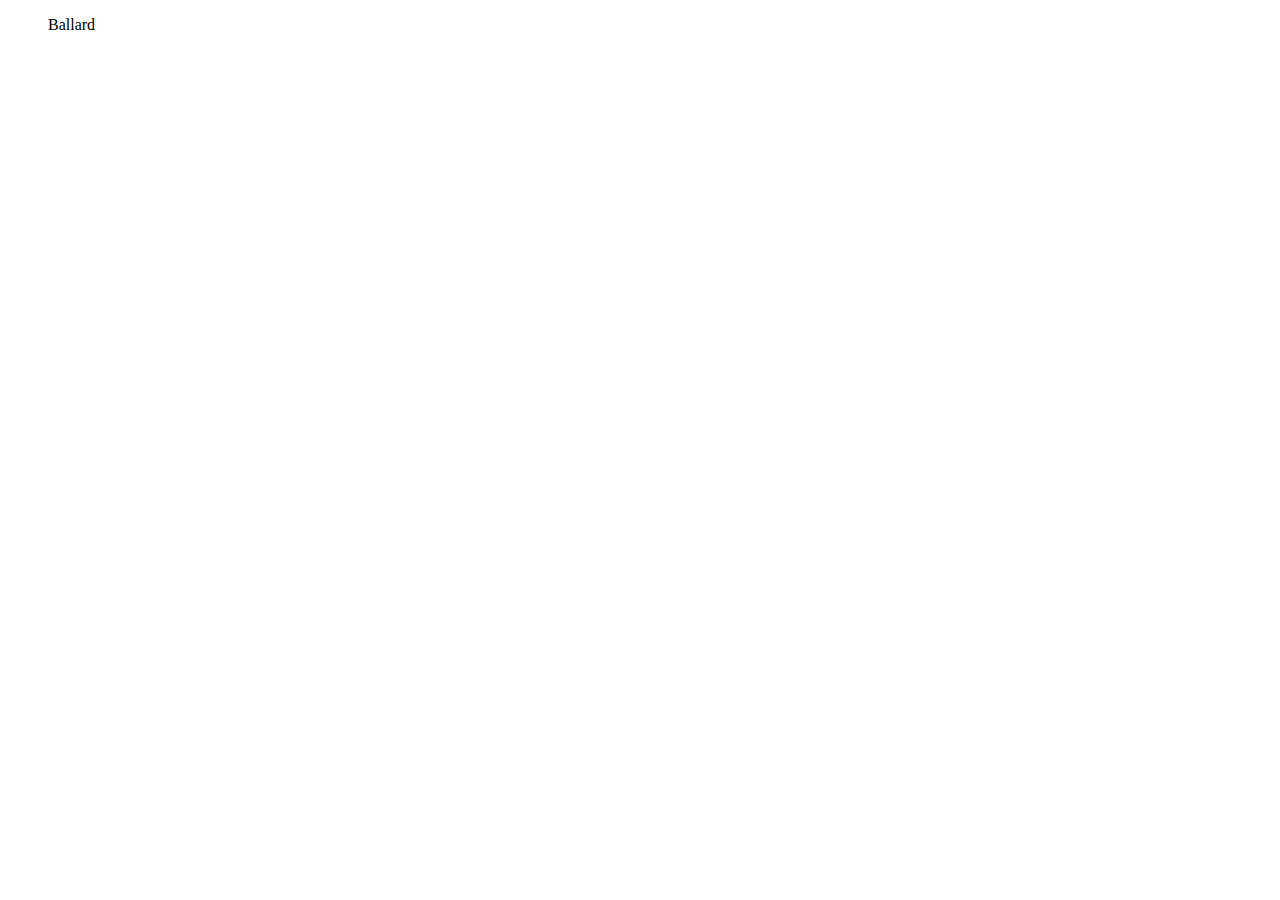
==== index.html @ 27f16ccc "started work in index.html and app.js. Created random functions for data" ====
<!DOCTYPE html>
<html>
  <head>
    <meta charset="utf-8">
    <title>Pizza Odyssey</title>
  </head>
  <body>
    <ul id="ballard">
      <p>Ballard</p>
    </ul>
    <script src = "app.js"></script>
  </body>
</html>
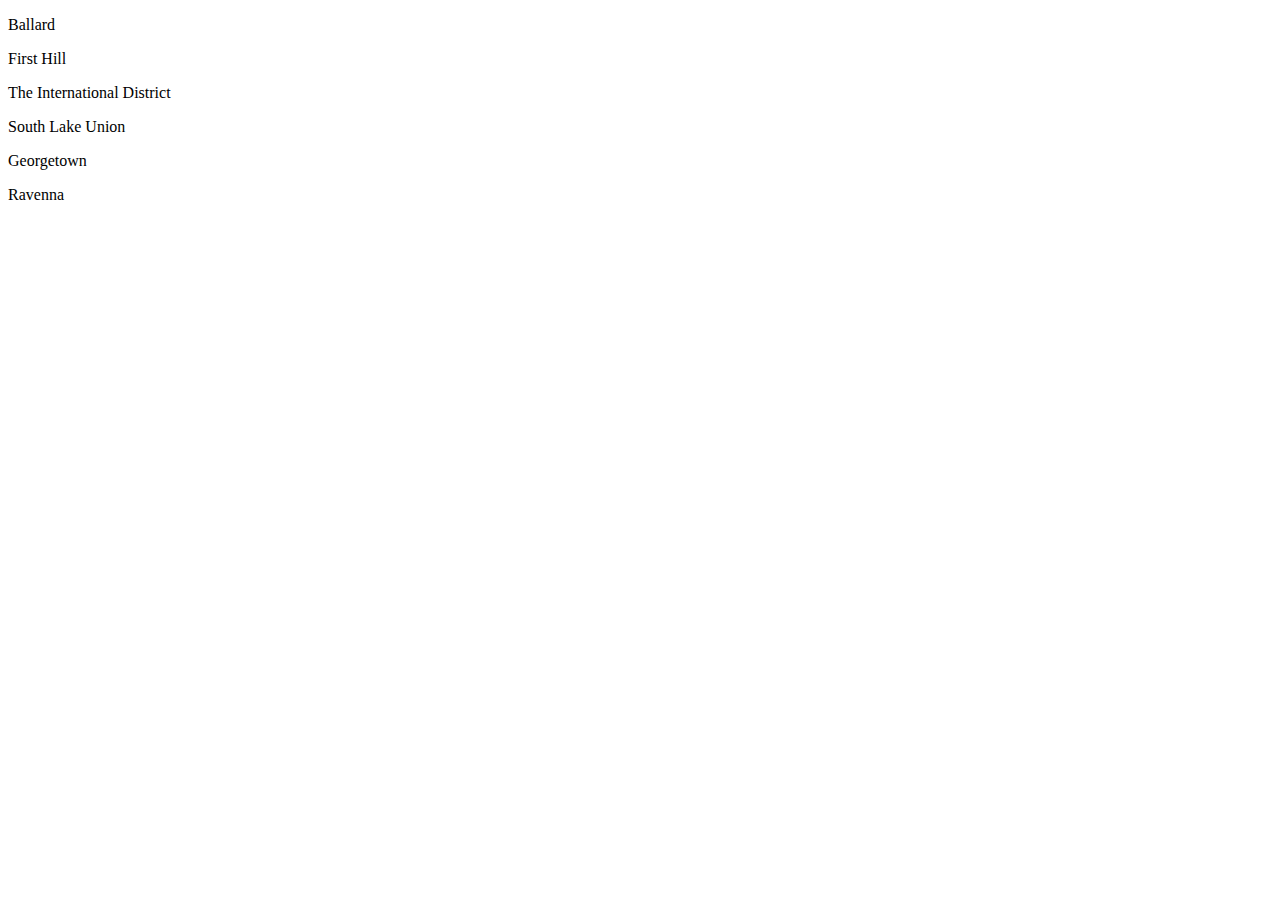
==== commit 94ae9c1d: "modified list in app.js" ====
--- a/index.html
+++ b/index.html
@@ -5,9 +5,18 @@
     <title>Pizza Odyssey</title>
   </head>
   <body>
-    <ul id="ballard">
-      <p>Ballard</p>
-    </ul>
+    <p>Ballard</p>
+    <ul id="ballard"></ul>
+     <p>First Hill</p>
+     <ul id="fistHill"></ul>
+     <p>The International District</p>
+     <ul id="internDist"></ul>
+     <p>South Lake Union</p>
+     <ul id="sLU"></ul>
+     <p>Georgetown</p>
+     <ul id="georgetown"></ul>
+     <p>Ravenna</p>
+     <ul id="ravenna"></ul>
     <script src = "app.js"></script>
   </body>
 </html>
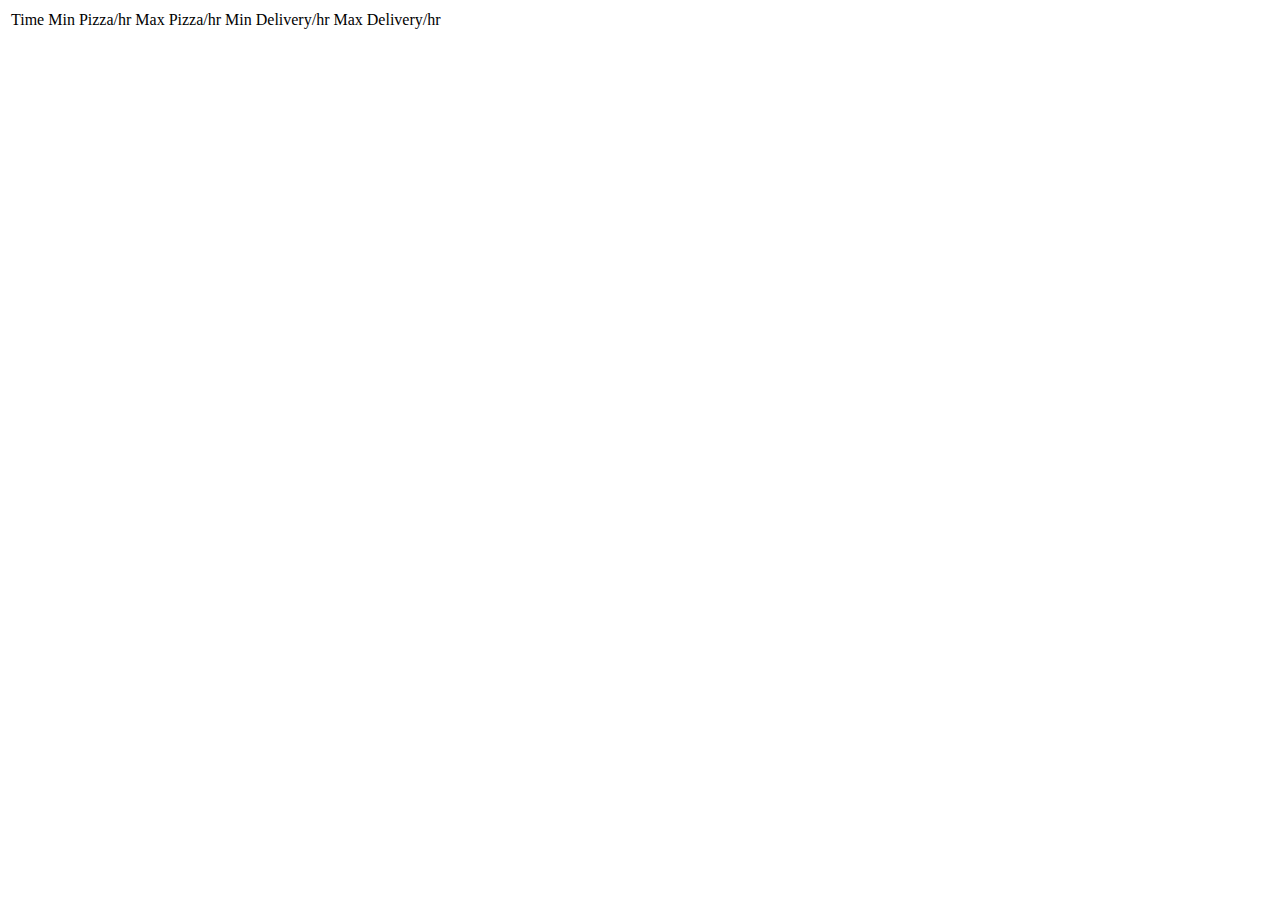
==== commit ed34eee9: "reworking broken code to fit assignement" ====
--- a/index.html
+++ b/index.html
@@ -3,20 +3,10 @@
   <head>
     <meta charset="utf-8">
     <title>Pizza Odyssey</title>
+    <link href="style.css" rel="stylesheet" type="css/text">
   </head>
   <body>
-    <p>Ballard</p>
-    <ul id="ballard"></ul>
-     <p>First Hill</p>
-     <ul id="fistHill"></ul>
-     <p>The International District</p>
-     <ul id="internDist"></ul>
-     <p>South Lake Union</p>
-     <ul id="sLU"></ul>
-     <p>Georgetown</p>
-     <ul id="georgetown"></ul>
-     <p>Ravenna</p>
-     <ul id="ravenna"></ul>
+
     <script src = "app.js"></script>
   </body>
 </html>
--- a/style.css
+++ b/style.css
@@ -0,0 +1,3 @@
+table, th, td {
+   border: 1px solid black;
+}
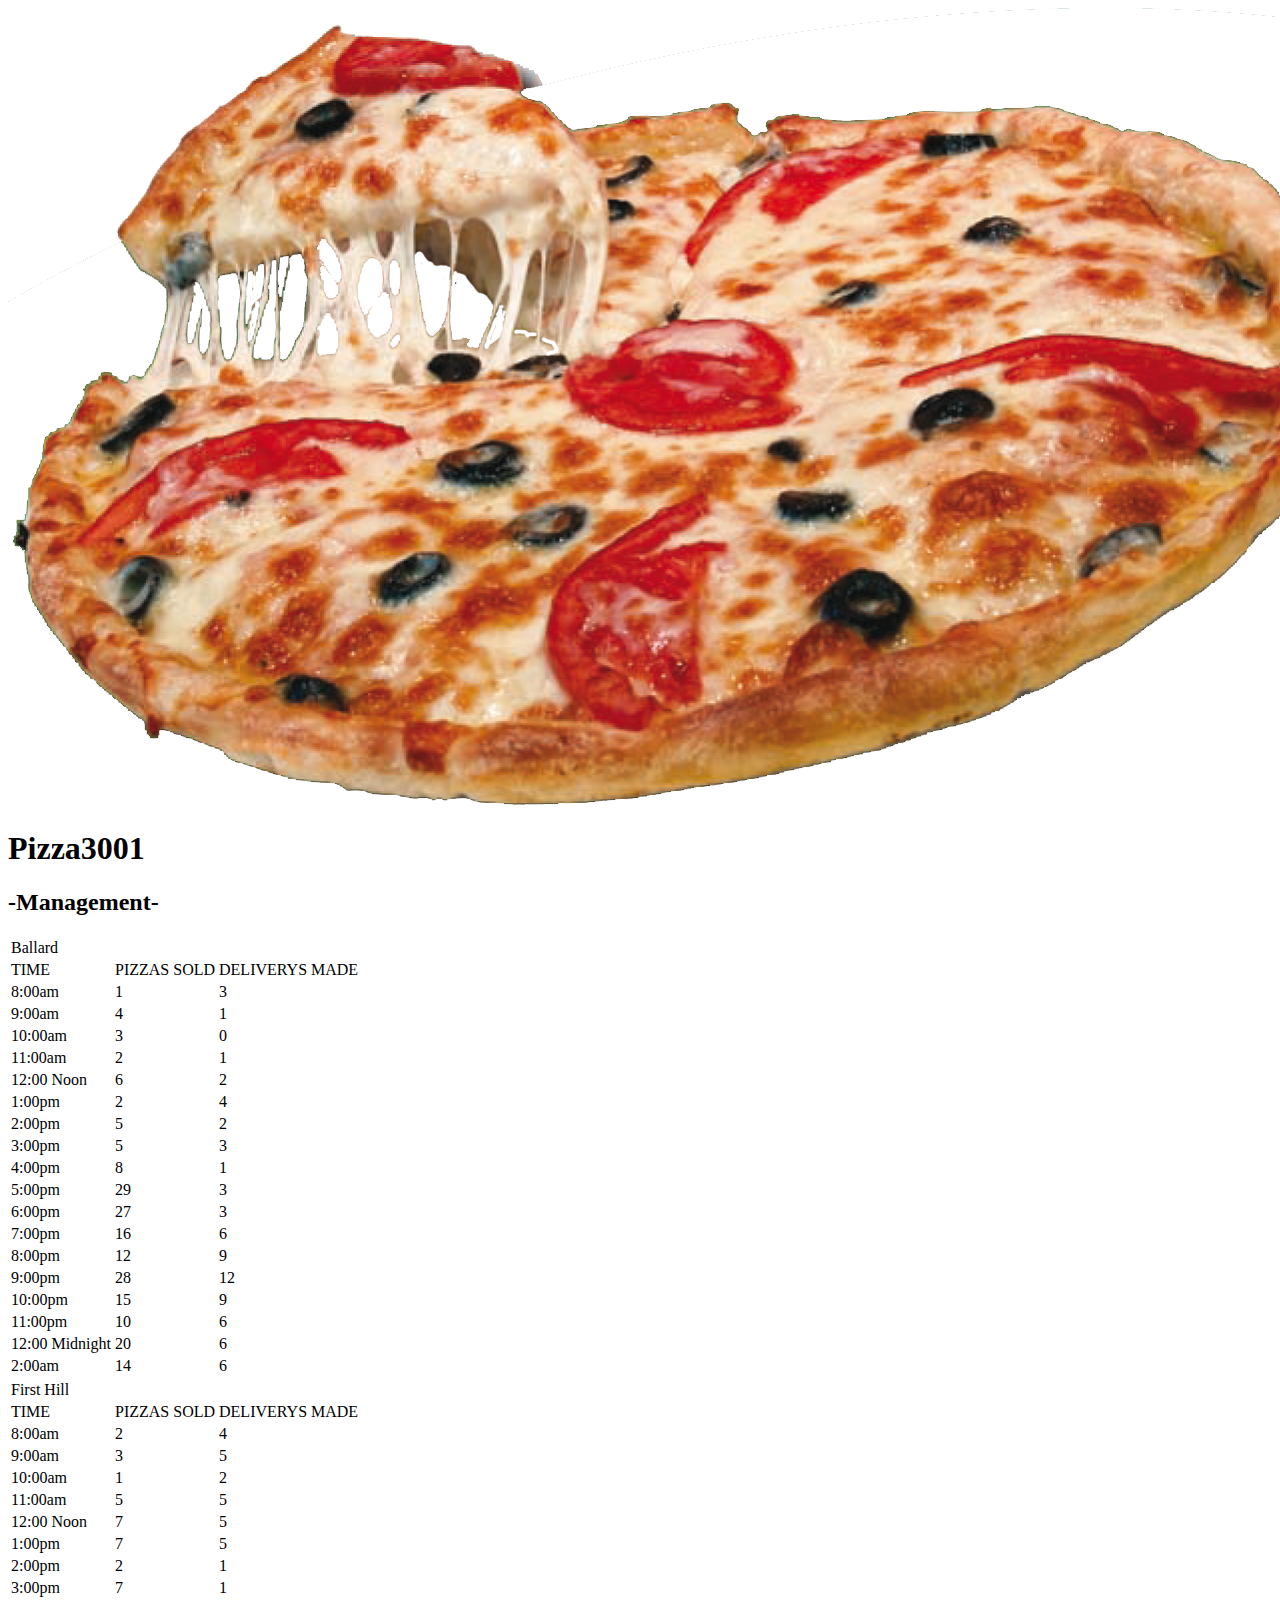
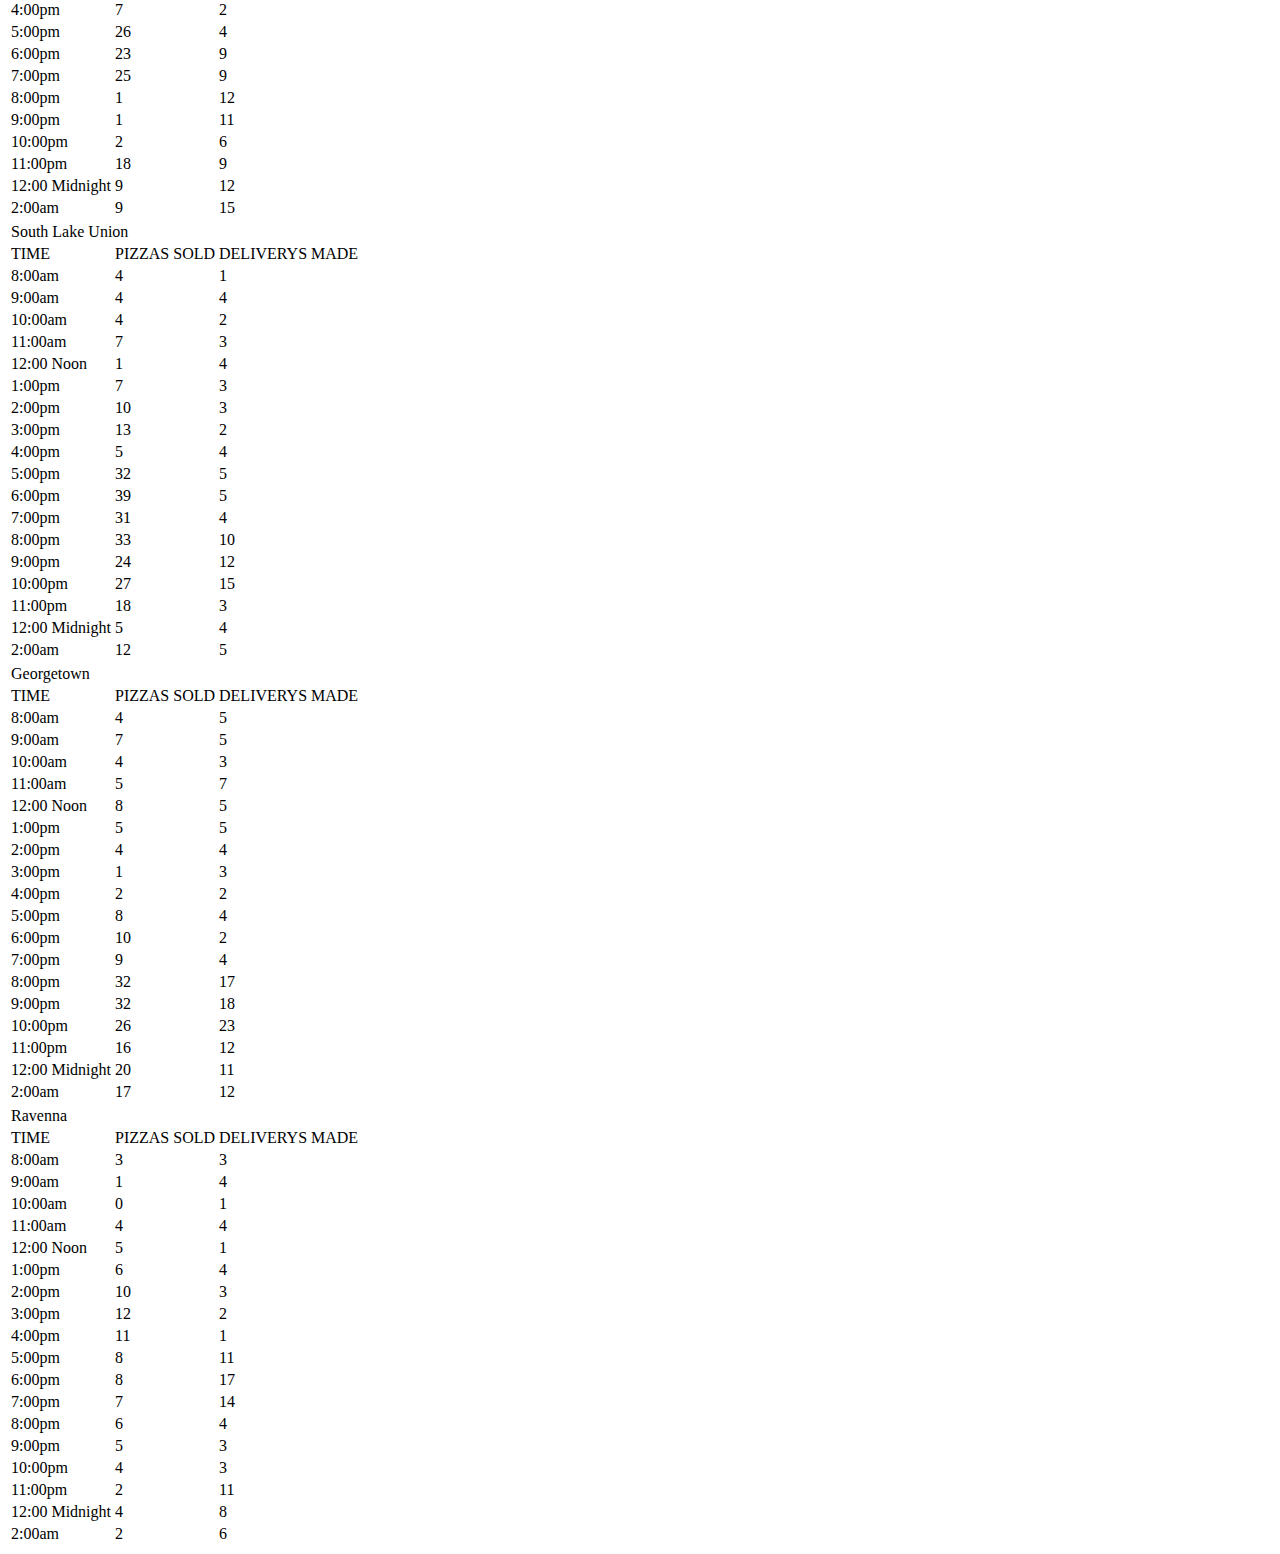
==== commit f2781182: "added additonal files" ====
--- a/index.html
+++ b/index.html
@@ -6,7 +6,11 @@
     <link href="style.css" rel="stylesheet" type="css/text">
   </head>
   <body>
+    <img src="img/pizza.png"  alt="pizza image">
+    <h1>Pizza3001</h1>
+    <h2>&#45;Management&#45;</h2>
 
+    <script src="pizza-data.js"></script>
     <script src = "app.js"></script>
   </body>
 </html>
--- a/style.css
+++ b/style.css
@@ -1,3 +1,34 @@
+body{
+  text-align: center;
+  margin: auto;
+  background: #161a40;
+}
+
+img{
+  width: 113px;
+  height: 67px;
+}
+
+h1{
+  font-size: 64px;
+}
+
+h2{
+  font-family: arial, serif;
+}
+
 table, th, td {
    border: 1px solid black;
 }
+
+td {
+  text-align: center;
+}
+table{
+  background: #ffffff;
+  position: relative;
+  top: 50%;
+  left: 40%;
+  padding: 5px;
+  margin: 10px;
+}
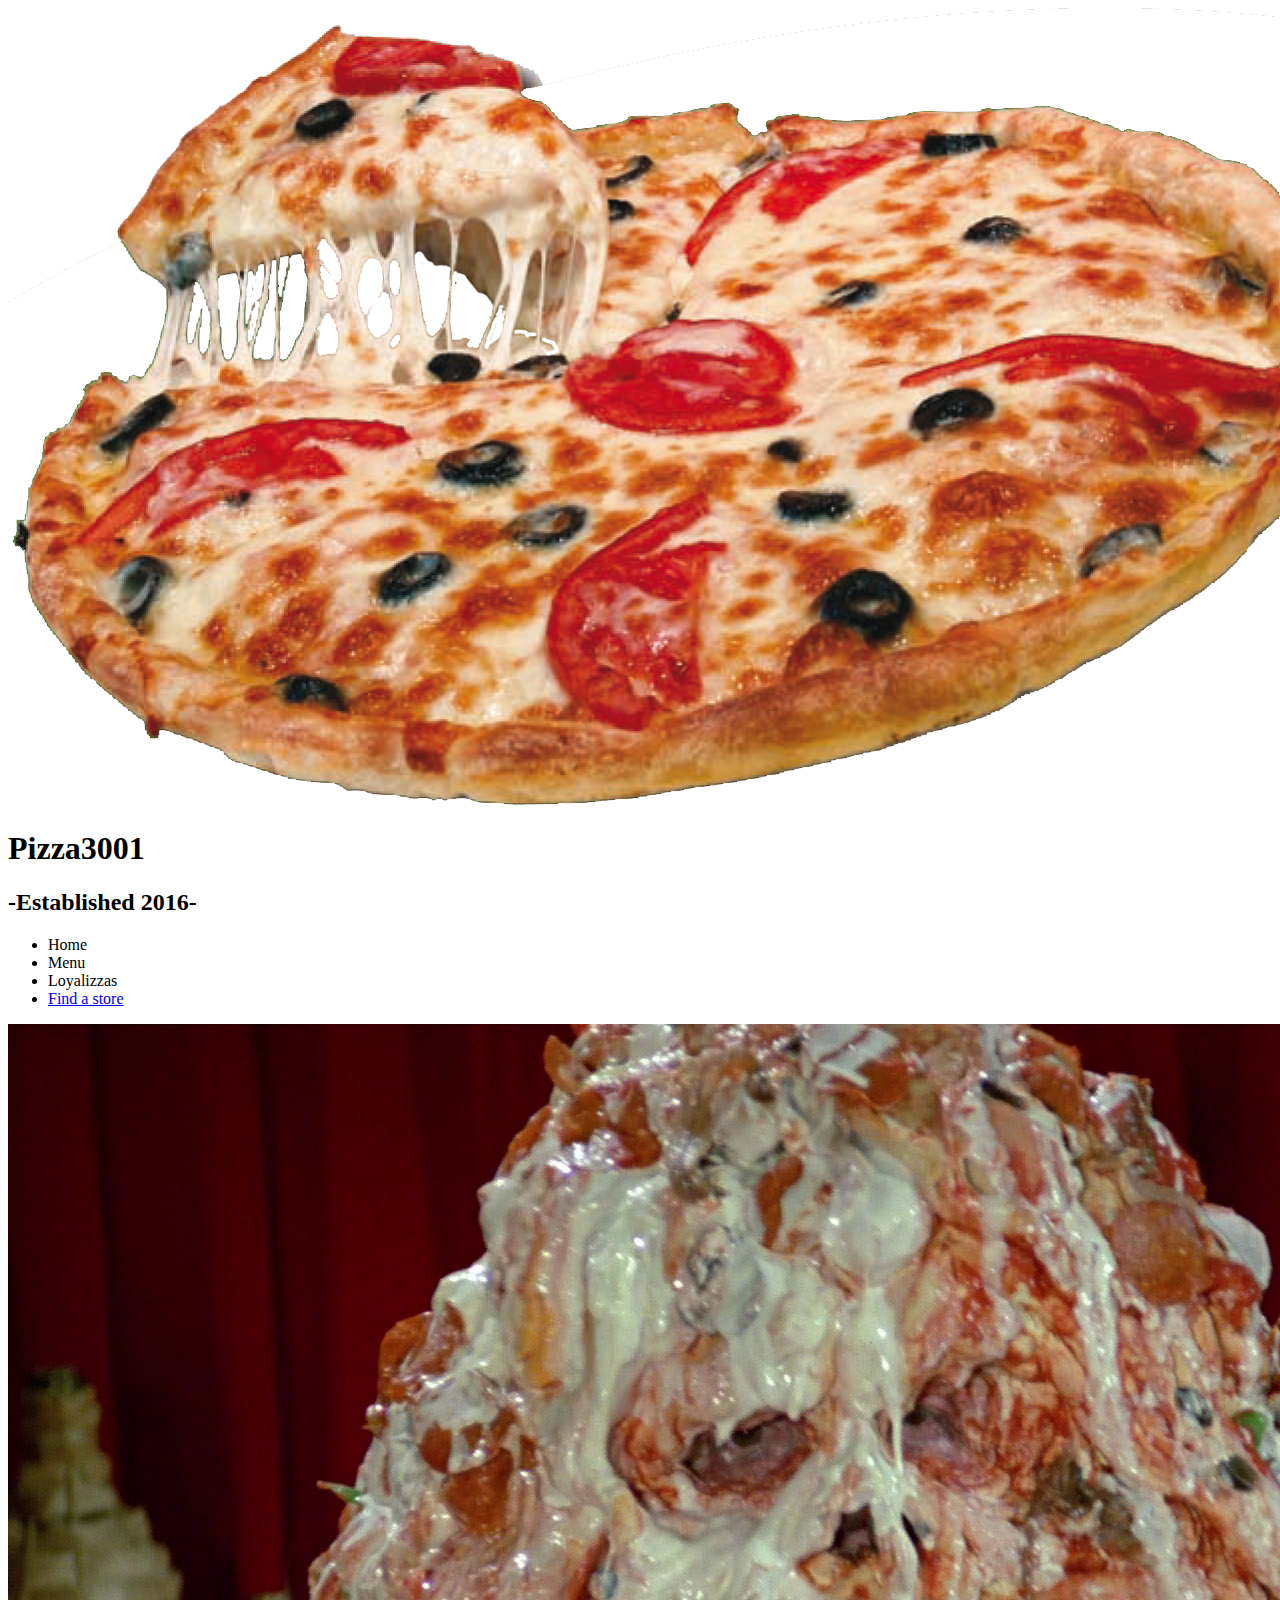
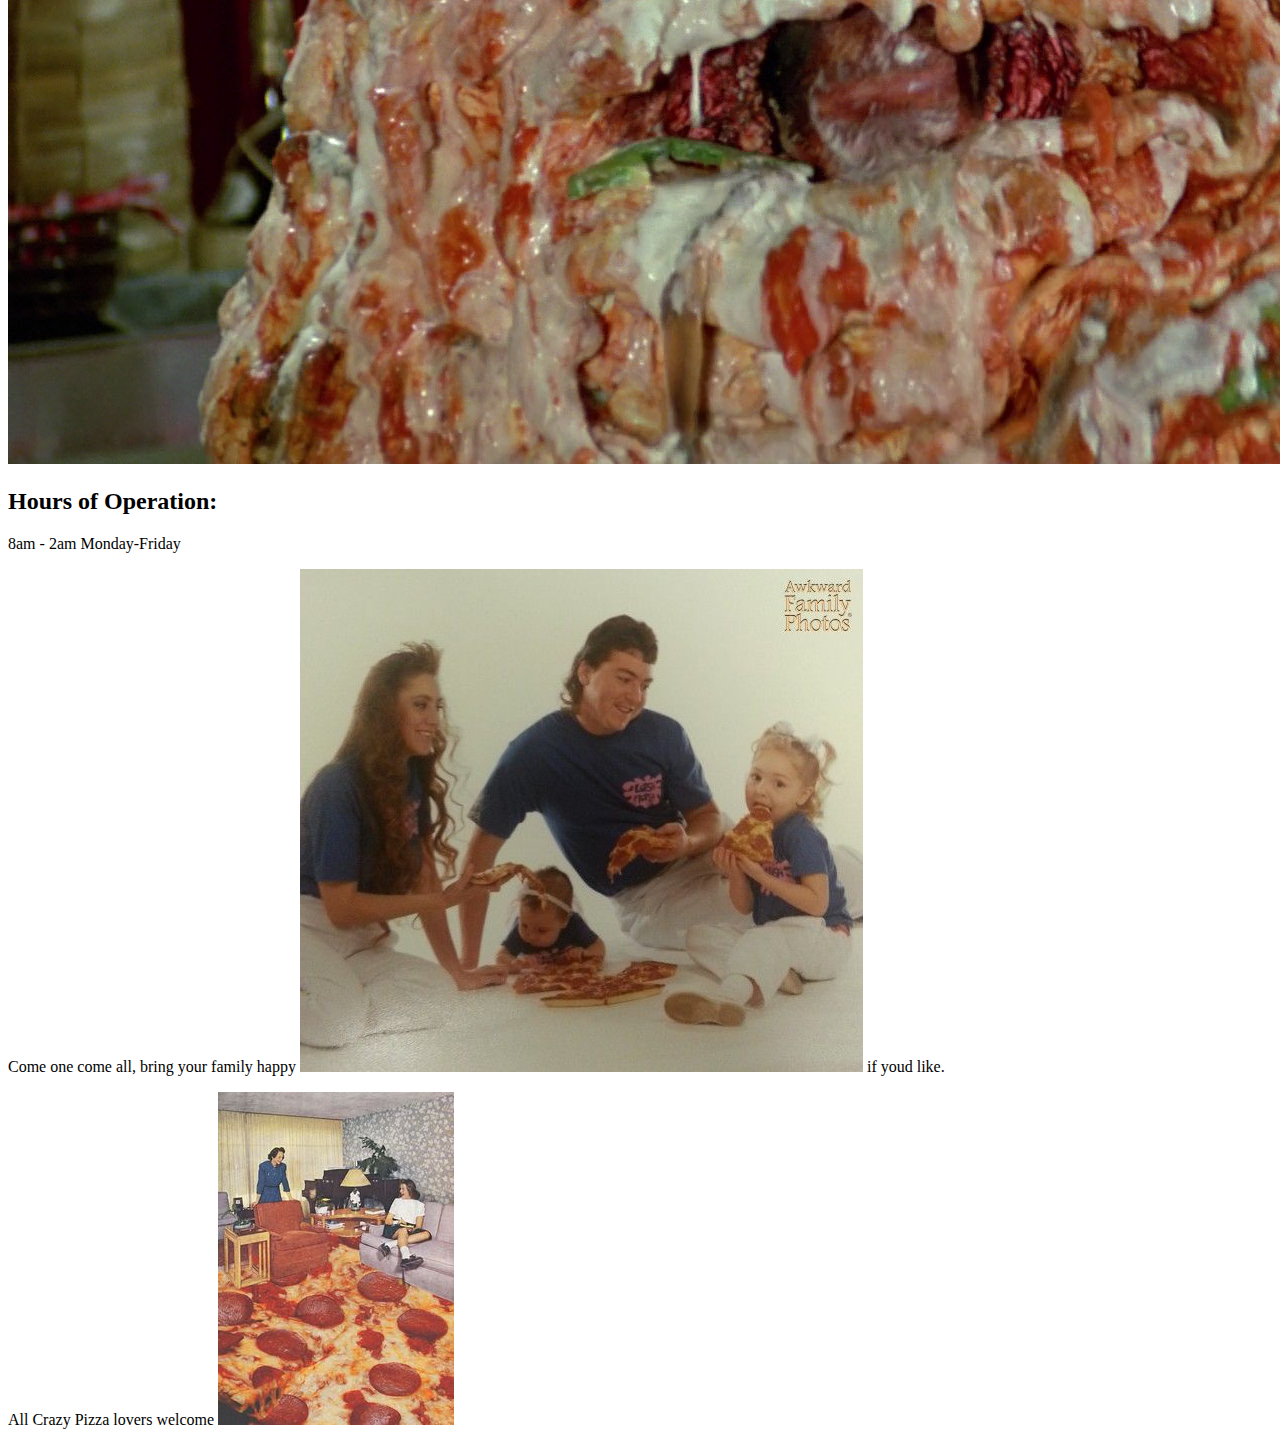
==== commit 09136c7a: "commiting to save" ====
--- a/index.html
+++ b/index.html
@@ -3,14 +3,44 @@
   <head>
     <meta charset="utf-8">
     <title>Pizza Odyssey</title>
-    <link href="style.css" rel="stylesheet" type="css/text">
+    <link href="style.css" rel="stylesheet" type="css/text"
   </head>
   <body>
-    <img src="img/pizza.png"  alt="pizza image">
-    <h1>Pizza3001</h1>
-    <h2>&#45;Management&#45;</h2>
+    <div class="header">
+      <div class="logo">
+        <img src="img/pizza.png"  alt="pizza image">
+      </div>
+      <h1>Pizza3001</h1>
+      <h2>&#45;Established 2016&#45;</h2>
+      <div class="nav">
+        <ul>
+          <li>Home</li>
+          <li>Menu</li>
+          <li>Loyalizzas</li>
+          <li><a href="location.html">Find a store</a></li>
+        </ul>
+      </div>
+    </div>
+    <p class="hut">
+      <img src="img/pizza-hut.jpg" alt="hut">
+    </p>
+    <div class="Operation">
+      <h2>Hours of Operation:</h2>
+      <p>
+        8am - 2am Monday-Friday
+      </p>
+    </div>
 
-    <script src="pizza-data.js"></script>
-    <script src = "app.js"></script>
+    <div class="image">
+      <p>
+        Come one come all, bring your family happy <img src="img/family.jpg" alt="family"> if youd like.
+      </p>
+
+      <p>
+        All Crazy Pizza lovers welcome <img src="img/pizza-carpet.jpg" alt="carpet">
+      </p>
+      <!-- <img src="img/family.jpg" alt="family"> -->
+      <!-- <img src="img/pizza-hut.jpg" alt="hut"> -->
+    </div>
   </body>
 </html>
--- a/style.css
+++ b/style.css
@@ -1,16 +1,54 @@
+@font-face {
+    font-family: 'know_your_productregular';
+    src: url(fonts/knowYourProduct/know_your_product-webfont.eot);
+    src: url(fonts/knowYourProduct/know_your_product-webfont.eot?#iefix) format(embedded-opentype),
+         url(fonts/knowYourProduct/know_your_product-webfont.woff) format(woff),
+         url(fonts/knowYourProduct/know_your_product-webfont.ttf) format(truetype),
+         url(fonts/knowYourProduct/know_your_product-webfont.svg#know_your_productregular) format(svg);
+    font-weight: normal;
+    font-style: normal;
+
+}
+
+
+
 body{
   text-align: center;
   margin: auto;
-  background: #161a40;
+  background-image: url(img/background.jpg);
+
 }
 
-img{
+.header{
+  background: rgba(0, 0, 0, 0.2);
+}
+
+.header ul li{
+  color: #6992ee;
+}
+
+.logo img{
+  position: relative;
+  top: 60px;
+  left: 200px;
+  z-index: -1;
   width: 113px;
   height: 67px;
 }
 
+ul li{
+  list-style-type: none;
+}
+
 h1{
+  background: -webkit-linear-gradient(top, #384663, #000);
+  background: linear-gradient(top, #384663, #000);
+  -webkit-background-clip: text;
+  -webkit-text-fill-color: transparent;
   font-size: 64px;
+  font-family: 'know_your_productregular', sans-serif;
+  margin-bottom: 20px;
+  z-index: 1;
 }
 
 h2{
@@ -32,3 +70,34 @@
   padding: 5px;
   margin: 10px;
 }
+.nav ul {
+    display: flex;
+    justify-content: flex-end;
+    flex-direction: row;
+    list-style-type: none;
+    margin: 0;
+    padding: 0;
+}
+
+.nav li {
+  font-size: 18px;
+  margin: 10px;
+}
+
+a:link{
+  color: #6992ee;
+  text-decoration: none;
+}
+
+a:hover{
+  color: #4ca199;
+}
+
+.image{
+  font-size: 18px;
+}
+
+.hut img{
+  height: 520px;
+  width: 100%;
+}
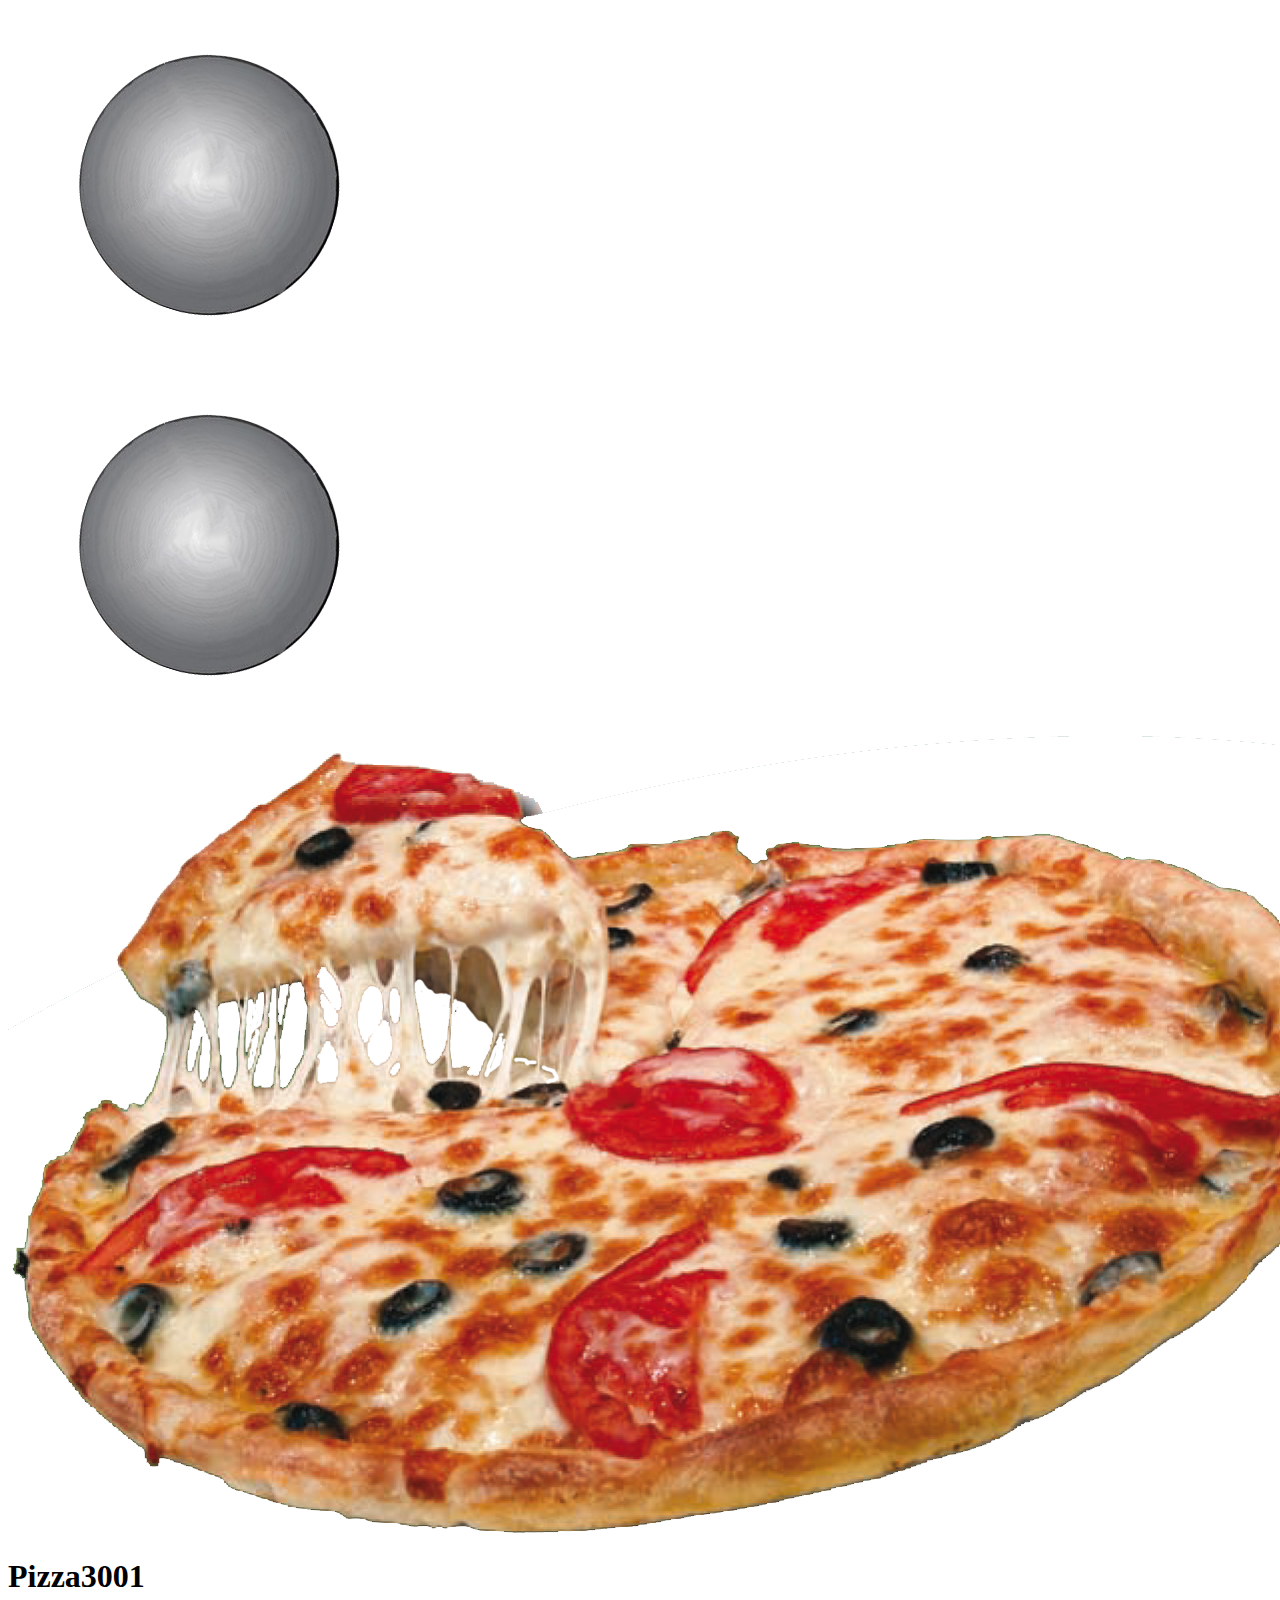
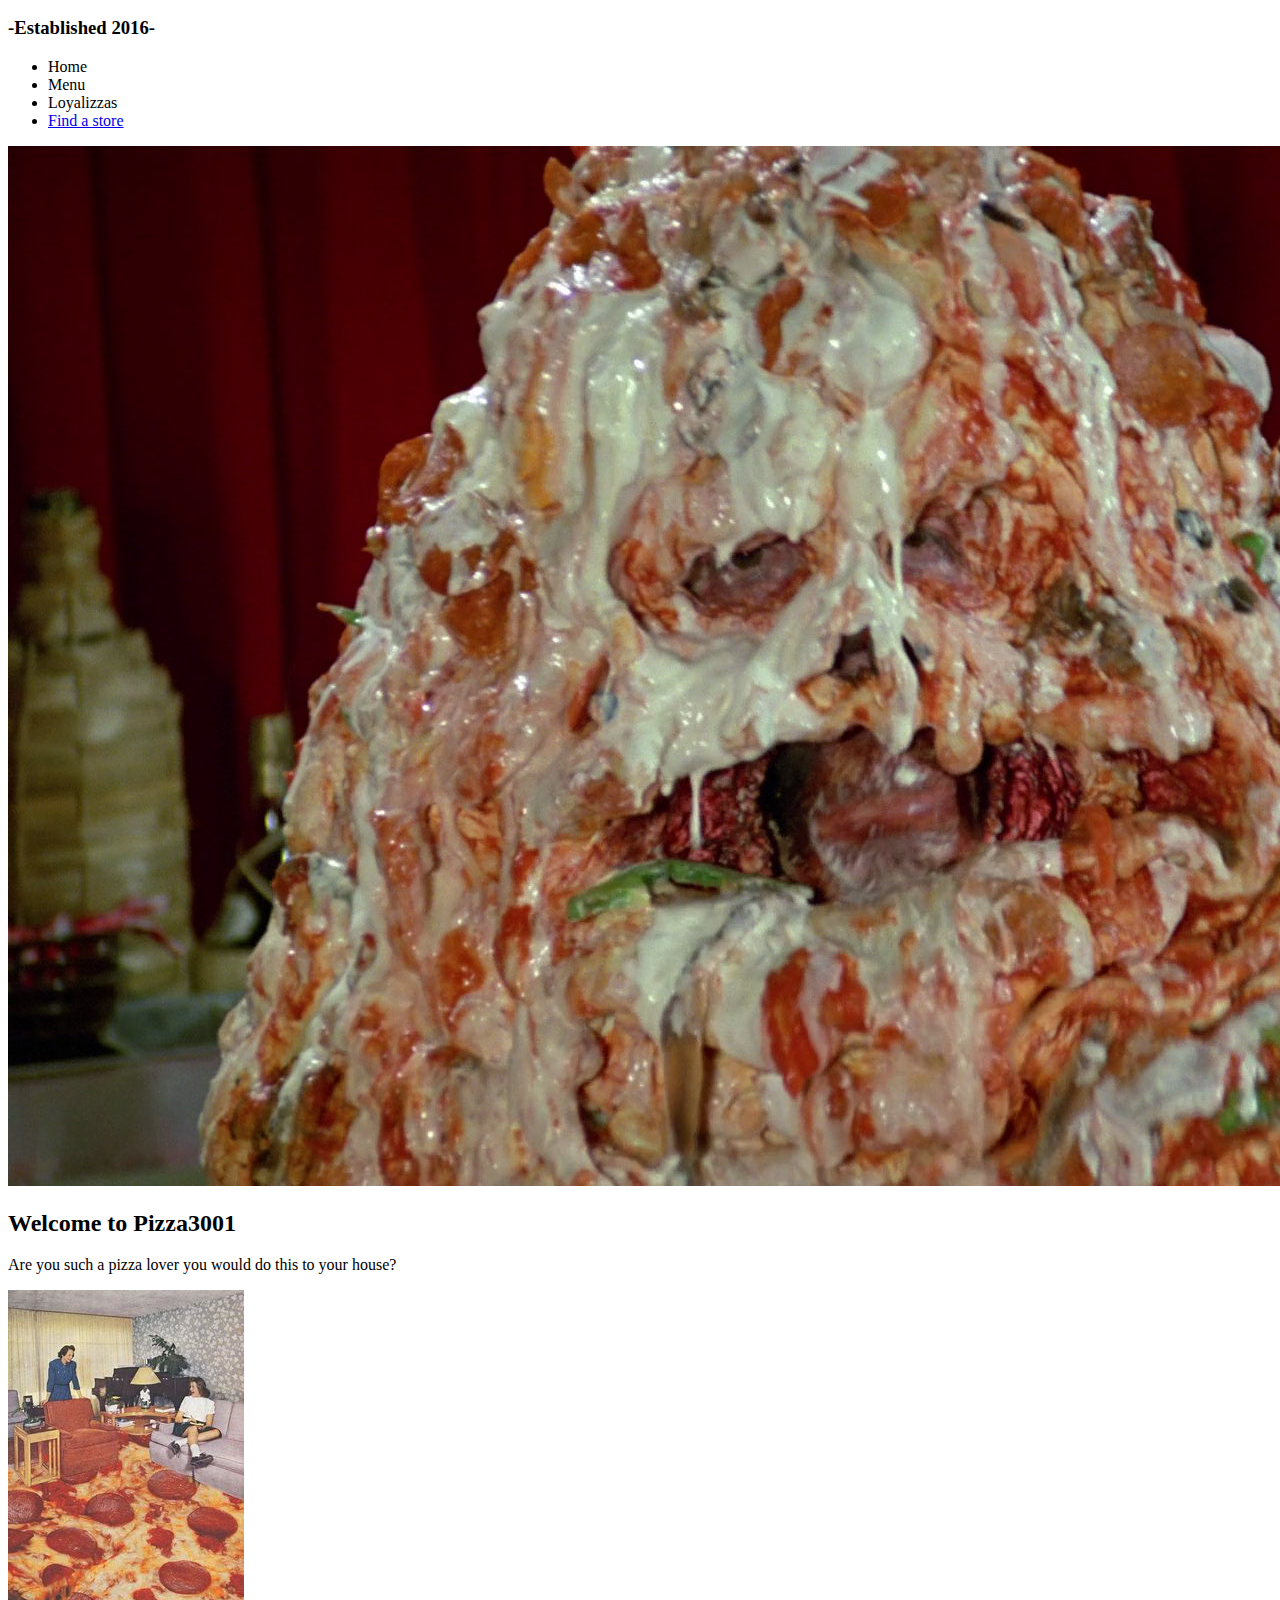
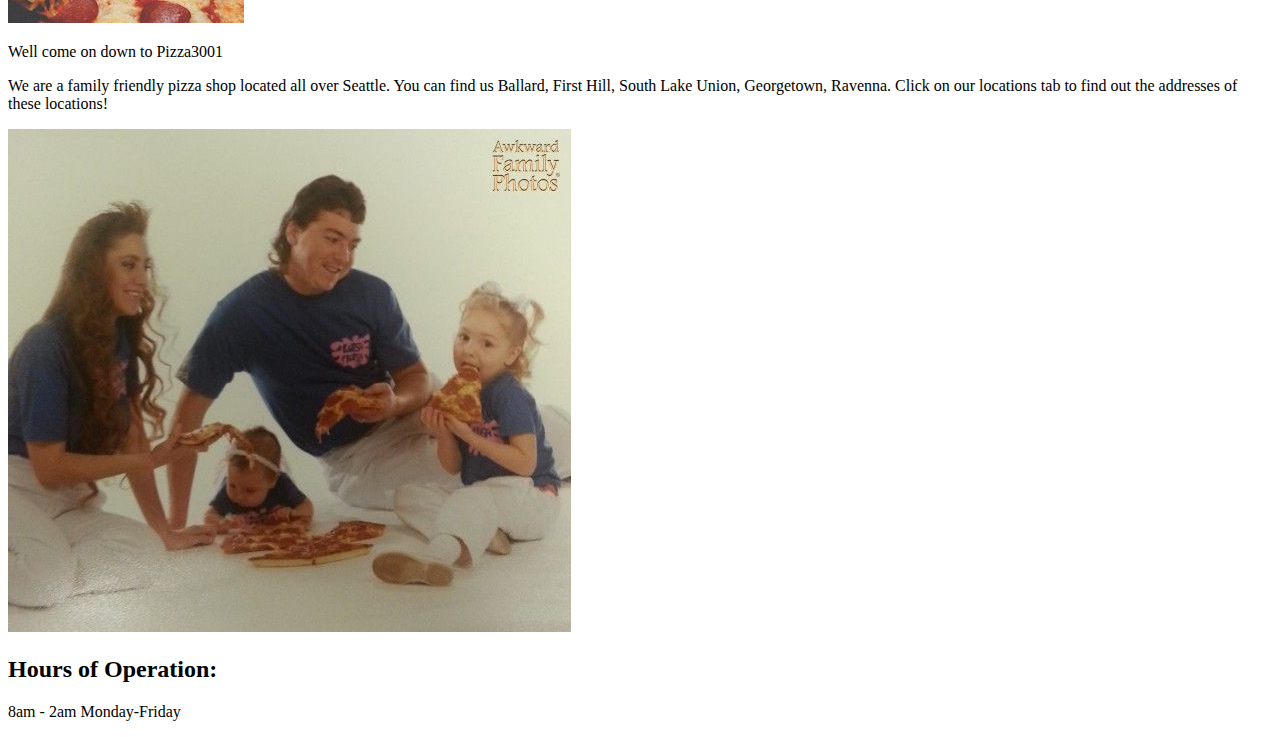
==== commit ebcfeef7: "added detail to site" ====
--- a/index.html
+++ b/index.html
@@ -3,15 +3,26 @@
   <head>
     <meta charset="utf-8">
     <title>Pizza Odyssey</title>
-    <link href="style.css" rel="stylesheet" type="css/text"
+    <link href="style.css" rel="stylesheet" type="css/text">
+    <link href="normalize.css" rel="stylesheet" type="css/text">
+    <link href="skeleton.css" rel="stylesheet" type="css/text">
   </head>
   <body>
+    <div class="container">
     <div class="header">
+      <div class="rivet">
+        <p class="rivet1">
+          <img src="img/rivet.png" alt="rivet">
+        </p>
+        <p class="rivet2">
+          <img src="img/rivet.png" alt="rivet">
+        </p>
+      </div>
       <div class="logo">
         <img src="img/pizza.png"  alt="pizza image">
       </div>
       <h1>Pizza3001</h1>
-      <h2>&#45;Established 2016&#45;</h2>
+      <h3>&#45;Established 2016&#45;</h3>
       <div class="nav">
         <ul>
           <li>Home</li>
@@ -24,23 +35,26 @@
     <p class="hut">
       <img src="img/pizza-hut.jpg" alt="hut">
     </p>
+    <div class="info">
+      <h2>Welcome to Pizza3001</h2>
+      <p>
+         Are you such a pizza lover you would do this to your house?
+      </p>
+      <img src="img/pizza-carpet.jpg" alt="carpet">
+      <p>
+         Well come on down to Pizza3001
+      </p>
+      <p>
+        We are a family friendly pizza shop located all over Seattle. You can find us Ballard, First Hill, South Lake Union, Georgetown, Ravenna. Click on our locations tab to find out the addresses of these locations!
+      </p>
+      <img src="img/family.jpg" alt="family">
+    </div>
     <div class="Operation">
       <h2>Hours of Operation:</h2>
       <p>
         8am - 2am Monday-Friday
       </p>
     </div>
-
-    <div class="image">
-      <p>
-        Come one come all, bring your family happy <img src="img/family.jpg" alt="family"> if youd like.
-      </p>
-
-      <p>
-        All Crazy Pizza lovers welcome <img src="img/pizza-carpet.jpg" alt="carpet">
-      </p>
-      <!-- <img src="img/family.jpg" alt="family"> -->
-      <!-- <img src="img/pizza-hut.jpg" alt="hut"> -->
-    </div>
+  </div>
   </body>
 </html>
--- a/style.css
+++ b/style.css
@@ -13,10 +13,34 @@
 
 
 body{
+  background-image: url(img/background.jpg);
+}
+.container{
+  width:960px;
+  background-image: url(img/background.jpg);
+  background: rgba(255, 255, 255, 0.6);
   text-align: center;
   margin: auto;
-  background-image: url(img/background.jpg);
+  font-family: arial;
+  -moz-box-shadow: inset 2px 2px 2px rgba(255, 255, 255, .4), inset -2px -2px 2px rgba(0, 0, 0, .4);
+ -webkit-box-shadow: inset 2px 2px 2px rgba(255, 255, 255, .4), inset -2px -2px 2px rgba(0, 0, 0, .4);
+ box-shadow: inset 2px 2px 2px rgba(255, 255, 255, .4), inset -2px -2px 2px rgba(0, 0, 0, .4);
+}
 
+.rivet1 img{
+  width: 5%;
+  height: 5%;
+  display: flex;
+  justify-content: flex-end;
+}
+
+.rivet2 img{
+  position: relative;
+  top: -5px;
+  right: 5px;
+  margin: 0px;
+  width: 5%;
+  height: 5%;
 }
 
 .header{
@@ -41,12 +65,13 @@
 }
 
 h1{
-  background: -webkit-linear-gradient(top, #384663, #000);
-  background: linear-gradient(top, #384663, #000);
+  background: -webkit-linear-gradient(top, #8a110d, #000);
+  background: linear-gradient(top, #8a110d, #000);
   -webkit-background-clip: text;
   -webkit-text-fill-color: transparent;
   font-size: 64px;
   font-family: 'know_your_productregular', sans-serif;
+  text-shadow: 1px 1px 2px black;
   margin-bottom: 20px;
   z-index: 1;
 }
@@ -101,3 +126,21 @@
   height: 520px;
   width: 100%;
 }
+
+.info h2{
+  font-family: 'know_your_productregular', sans-serif;
+  font-size: 26px;
+  border-bottom: 5px solid #4e4e4e;
+  margin: 50px;
+  display: flex;
+  justify-content: center;
+  color: #ffffff;
+  text-shadow: 2px 2px #8a110d;
+}
+.info p{
+  color: #ffffff;
+  font-size: 18px;
+  text-transform: uppercase;
+  padding: 10px;
+  text-shadow: 2px 2px #8a110d;
+}
--- a/skeleton.css
+++ b/skeleton.css
@@ -0,0 +1,418 @@
+/*
+* Skeleton V2.0.4
+* Copyright 2014, Dave Gamache
+* www.getskeleton.com
+* Free to use under the MIT license.
+* http://www.opensource.org/licenses/mit-license.php
+* 12/29/2014
+*/
+
+
+/* Table of contents
+––––––––––––––––––––––––––––––––––––––––––––––––––
+- Grid
+- Base Styles
+- Typography
+- Links
+- Buttons
+- Forms
+- Lists
+- Code
+- Tables
+- Spacing
+- Utilities
+- Clearing
+- Media Queries
+*/
+
+
+/* Grid
+–––––––––––––––––––––––––––––––––––––––––––––––––– */
+.container {
+  position: relative;
+  width: 100%;
+  max-width: 960px;
+  margin: 0 auto;
+  padding: 0 20px;
+  box-sizing: border-box; }
+.column,
+.columns {
+  width: 100%;
+  float: left;
+  box-sizing: border-box; }
+
+/* For devices larger than 400px */
+@media (min-width: 400px) {
+  .container {
+    width: 85%;
+    padding: 0; }
+}
+
+/* For devices larger than 550px */
+@media (min-width: 550px) {
+  .container {
+    width: 80%; }
+  .column,
+  .columns {
+    margin-left: 4%; }
+  .column:first-child,
+  .columns:first-child {
+    margin-left: 0; }
+
+  .one.column,
+  .one.columns                    { width: 4.66666666667%; }
+  .two.columns                    { width: 13.3333333333%; }
+  .three.columns                  { width: 22%;            }
+  .four.columns                   { width: 30.6666666667%; }
+  .five.columns                   { width: 39.3333333333%; }
+  .six.columns                    { width: 48%;            }
+  .seven.columns                  { width: 56.6666666667%; }
+  .eight.columns                  { width: 65.3333333333%; }
+  .nine.columns                   { width: 74.0%;          }
+  .ten.columns                    { width: 82.6666666667%; }
+  .eleven.columns                 { width: 91.3333333333%; }
+  .twelve.columns                 { width: 100%; margin-left: 0; }
+
+  .one-third.column               { width: 30.6666666667%; }
+  .two-thirds.column              { width: 65.3333333333%; }
+
+  .one-half.column                { width: 48%; }
+
+  /* Offsets */
+  .offset-by-one.column,
+  .offset-by-one.columns          { margin-left: 8.66666666667%; }
+  .offset-by-two.column,
+  .offset-by-two.columns          { margin-left: 17.3333333333%; }
+  .offset-by-three.column,
+  .offset-by-three.columns        { margin-left: 26%;            }
+  .offset-by-four.column,
+  .offset-by-four.columns         { margin-left: 34.6666666667%; }
+  .offset-by-five.column,
+  .offset-by-five.columns         { margin-left: 43.3333333333%; }
+  .offset-by-six.column,
+  .offset-by-six.columns          { margin-left: 52%;            }
+  .offset-by-seven.column,
+  .offset-by-seven.columns        { margin-left: 60.6666666667%; }
+  .offset-by-eight.column,
+  .offset-by-eight.columns        { margin-left: 69.3333333333%; }
+  .offset-by-nine.column,
+  .offset-by-nine.columns         { margin-left: 78.0%;          }
+  .offset-by-ten.column,
+  .offset-by-ten.columns          { margin-left: 86.6666666667%; }
+  .offset-by-eleven.column,
+  .offset-by-eleven.columns       { margin-left: 95.3333333333%; }
+
+  .offset-by-one-third.column,
+  .offset-by-one-third.columns    { margin-left: 34.6666666667%; }
+  .offset-by-two-thirds.column,
+  .offset-by-two-thirds.columns   { margin-left: 69.3333333333%; }
+
+  .offset-by-one-half.column,
+  .offset-by-one-half.columns     { margin-left: 52%; }
+
+}
+
+
+/* Base Styles
+–––––––––––––––––––––––––––––––––––––––––––––––––– */
+/* NOTE
+html is set to 62.5% so that all the REM measurements throughout Skeleton
+are based on 10px sizing. So basically 1.5rem = 15px :) */
+html {
+  font-size: 62.5%; }
+body {
+  font-size: 1.5em; /* currently ems cause chrome bug misinterpreting rems on body element */
+  line-height: 1.6;
+  font-weight: 400;
+  font-family: "Raleway", "HelveticaNeue", "Helvetica Neue", Helvetica, Arial, sans-serif;
+  color: #222; }
+
+
+/* Typography
+–––––––––––––––––––––––––––––––––––––––––––––––––– */
+h1, h2, h3, h4, h5, h6 {
+  margin-top: 0;
+  margin-bottom: 2rem;
+  font-weight: 300; }
+h1 { font-size: 4.0rem; line-height: 1.2;  letter-spacing: -.1rem;}
+h2 { font-size: 3.6rem; line-height: 1.25; letter-spacing: -.1rem; }
+h3 { font-size: 3.0rem; line-height: 1.3;  letter-spacing: -.1rem; }
+h4 { font-size: 2.4rem; line-height: 1.35; letter-spacing: -.08rem; }
+h5 { font-size: 1.8rem; line-height: 1.5;  letter-spacing: -.05rem; }
+h6 { font-size: 1.5rem; line-height: 1.6;  letter-spacing: 0; }
+
+/* Larger than phablet */
+@media (min-width: 550px) {
+  h1 { font-size: 5.0rem; }
+  h2 { font-size: 4.2rem; }
+  h3 { font-size: 3.6rem; }
+  h4 { font-size: 3.0rem; }
+  h5 { font-size: 2.4rem; }
+  h6 { font-size: 1.5rem; }
+}
+
+p {
+  margin-top: 0; }
+
+
+/* Links
+–––––––––––––––––––––––––––––––––––––––––––––––––– */
+a {
+  color: #1EAEDB; }
+a:hover {
+  color: #0FA0CE; }
+
+
+/* Buttons
+–––––––––––––––––––––––––––––––––––––––––––––––––– */
+.button,
+button,
+input[type="submit"],
+input[type="reset"],
+input[type="button"] {
+  display: inline-block;
+  height: 38px;
+  padding: 0 30px;
+  color: #555;
+  text-align: center;
+  font-size: 11px;
+  font-weight: 600;
+  line-height: 38px;
+  letter-spacing: .1rem;
+  text-transform: uppercase;
+  text-decoration: none;
+  white-space: nowrap;
+  background-color: transparent;
+  border-radius: 4px;
+  border: 1px solid #bbb;
+  cursor: pointer;
+  box-sizing: border-box; }
+.button:hover,
+button:hover,
+input[type="submit"]:hover,
+input[type="reset"]:hover,
+input[type="button"]:hover,
+.button:focus,
+button:focus,
+input[type="submit"]:focus,
+input[type="reset"]:focus,
+input[type="button"]:focus {
+  color: #333;
+  border-color: #888;
+  outline: 0; }
+.button.button-primary,
+button.button-primary,
+input[type="submit"].button-primary,
+input[type="reset"].button-primary,
+input[type="button"].button-primary {
+  color: #FFF;
+  background-color: #33C3F0;
+  border-color: #33C3F0; }
+.button.button-primary:hover,
+button.button-primary:hover,
+input[type="submit"].button-primary:hover,
+input[type="reset"].button-primary:hover,
+input[type="button"].button-primary:hover,
+.button.button-primary:focus,
+button.button-primary:focus,
+input[type="submit"].button-primary:focus,
+input[type="reset"].button-primary:focus,
+input[type="button"].button-primary:focus {
+  color: #FFF;
+  background-color: #1EAEDB;
+  border-color: #1EAEDB; }
+
+
+/* Forms
+–––––––––––––––––––––––––––––––––––––––––––––––––– */
+input[type="email"],
+input[type="number"],
+input[type="search"],
+input[type="text"],
+input[type="tel"],
+input[type="url"],
+input[type="password"],
+textarea,
+select {
+  height: 38px;
+  padding: 6px 10px; /* The 6px vertically centers text on FF, ignored by Webkit */
+  background-color: #fff;
+  border: 1px solid #D1D1D1;
+  border-radius: 4px;
+  box-shadow: none;
+  box-sizing: border-box; }
+/* Removes awkward default styles on some inputs for iOS */
+input[type="email"],
+input[type="number"],
+input[type="search"],
+input[type="text"],
+input[type="tel"],
+input[type="url"],
+input[type="password"],
+textarea {
+  -webkit-appearance: none;
+     -moz-appearance: none;
+          appearance: none; }
+textarea {
+  min-height: 65px;
+  padding-top: 6px;
+  padding-bottom: 6px; }
+input[type="email"]:focus,
+input[type="number"]:focus,
+input[type="search"]:focus,
+input[type="text"]:focus,
+input[type="tel"]:focus,
+input[type="url"]:focus,
+input[type="password"]:focus,
+textarea:focus,
+select:focus {
+  border: 1px solid #33C3F0;
+  outline: 0; }
+label,
+legend {
+  display: block;
+  margin-bottom: .5rem;
+  font-weight: 600; }
+fieldset {
+  padding: 0;
+  border-width: 0; }
+input[type="checkbox"],
+input[type="radio"] {
+  display: inline; }
+label > .label-body {
+  display: inline-block;
+  margin-left: .5rem;
+  font-weight: normal; }
+
+
+/* Lists
+–––––––––––––––––––––––––––––––––––––––––––––––––– */
+ul {
+  list-style: circle inside; }
+ol {
+  list-style: decimal inside; }
+ol, ul {
+  padding-left: 0;
+  margin-top: 0; }
+ul ul,
+ul ol,
+ol ol,
+ol ul {
+  margin: 1.5rem 0 1.5rem 3rem;
+  font-size: 90%; }
+li {
+  margin-bottom: 1rem; }
+
+
+/* Code
+–––––––––––––––––––––––––––––––––––––––––––––––––– */
+code {
+  padding: .2rem .5rem;
+  margin: 0 .2rem;
+  font-size: 90%;
+  white-space: nowrap;
+  background: #F1F1F1;
+  border: 1px solid #E1E1E1;
+  border-radius: 4px; }
+pre > code {
+  display: block;
+  padding: 1rem 1.5rem;
+  white-space: pre; }
+
+
+/* Tables
+–––––––––––––––––––––––––––––––––––––––––––––––––– */
+th,
+td {
+  padding: 12px 15px;
+  text-align: left;
+  border-bottom: 1px solid #E1E1E1; }
+th:first-child,
+td:first-child {
+  padding-left: 0; }
+th:last-child,
+td:last-child {
+  padding-right: 0; }
+
+
+/* Spacing
+–––––––––––––––––––––––––––––––––––––––––––––––––– */
+button,
+.button {
+  margin-bottom: 1rem; }
+input,
+textarea,
+select,
+fieldset {
+  margin-bottom: 1.5rem; }
+pre,
+blockquote,
+dl,
+figure,
+table,
+p,
+ul,
+ol,
+form {
+  margin-bottom: 2.5rem; }
+
+
+/* Utilities
+–––––––––––––––––––––––––––––––––––––––––––––––––– */
+.u-full-width {
+  width: 100%;
+  box-sizing: border-box; }
+.u-max-full-width {
+  max-width: 100%;
+  box-sizing: border-box; }
+.u-pull-right {
+  float: right; }
+.u-pull-left {
+  float: left; }
+
+
+/* Misc
+–––––––––––––––––––––––––––––––––––––––––––––––––– */
+hr {
+  margin-top: 3rem;
+  margin-bottom: 3.5rem;
+  border-width: 0;
+  border-top: 1px solid #E1E1E1; }
+
+
+/* Clearing
+–––––––––––––––––––––––––––––––––––––––––––––––––– */
+
+/* Self Clearing Goodness */
+.container:after,
+.row:after,
+.u-cf {
+  content: "";
+  display: table;
+  clear: both; }
+
+
+/* Media Queries
+–––––––––––––––––––––––––––––––––––––––––––––––––– */
+/*
+Note: The best way to structure the use of media queries is to create the queries
+near the relevant code. For example, if you wanted to change the styles for buttons
+on small devices, paste the mobile query code up in the buttons section and style it
+there.
+*/
+
+
+/* Larger than mobile */
+@media (min-width: 400px) {}
+
+/* Larger than phablet (also point when grid becomes active) */
+@media (min-width: 550px) {}
+
+/* Larger than tablet */
+@media (min-width: 750px) {}
+
+/* Larger than desktop */
+@media (min-width: 1000px) {}
+
+/* Larger than Desktop HD */
+@media (min-width: 1200px) {}
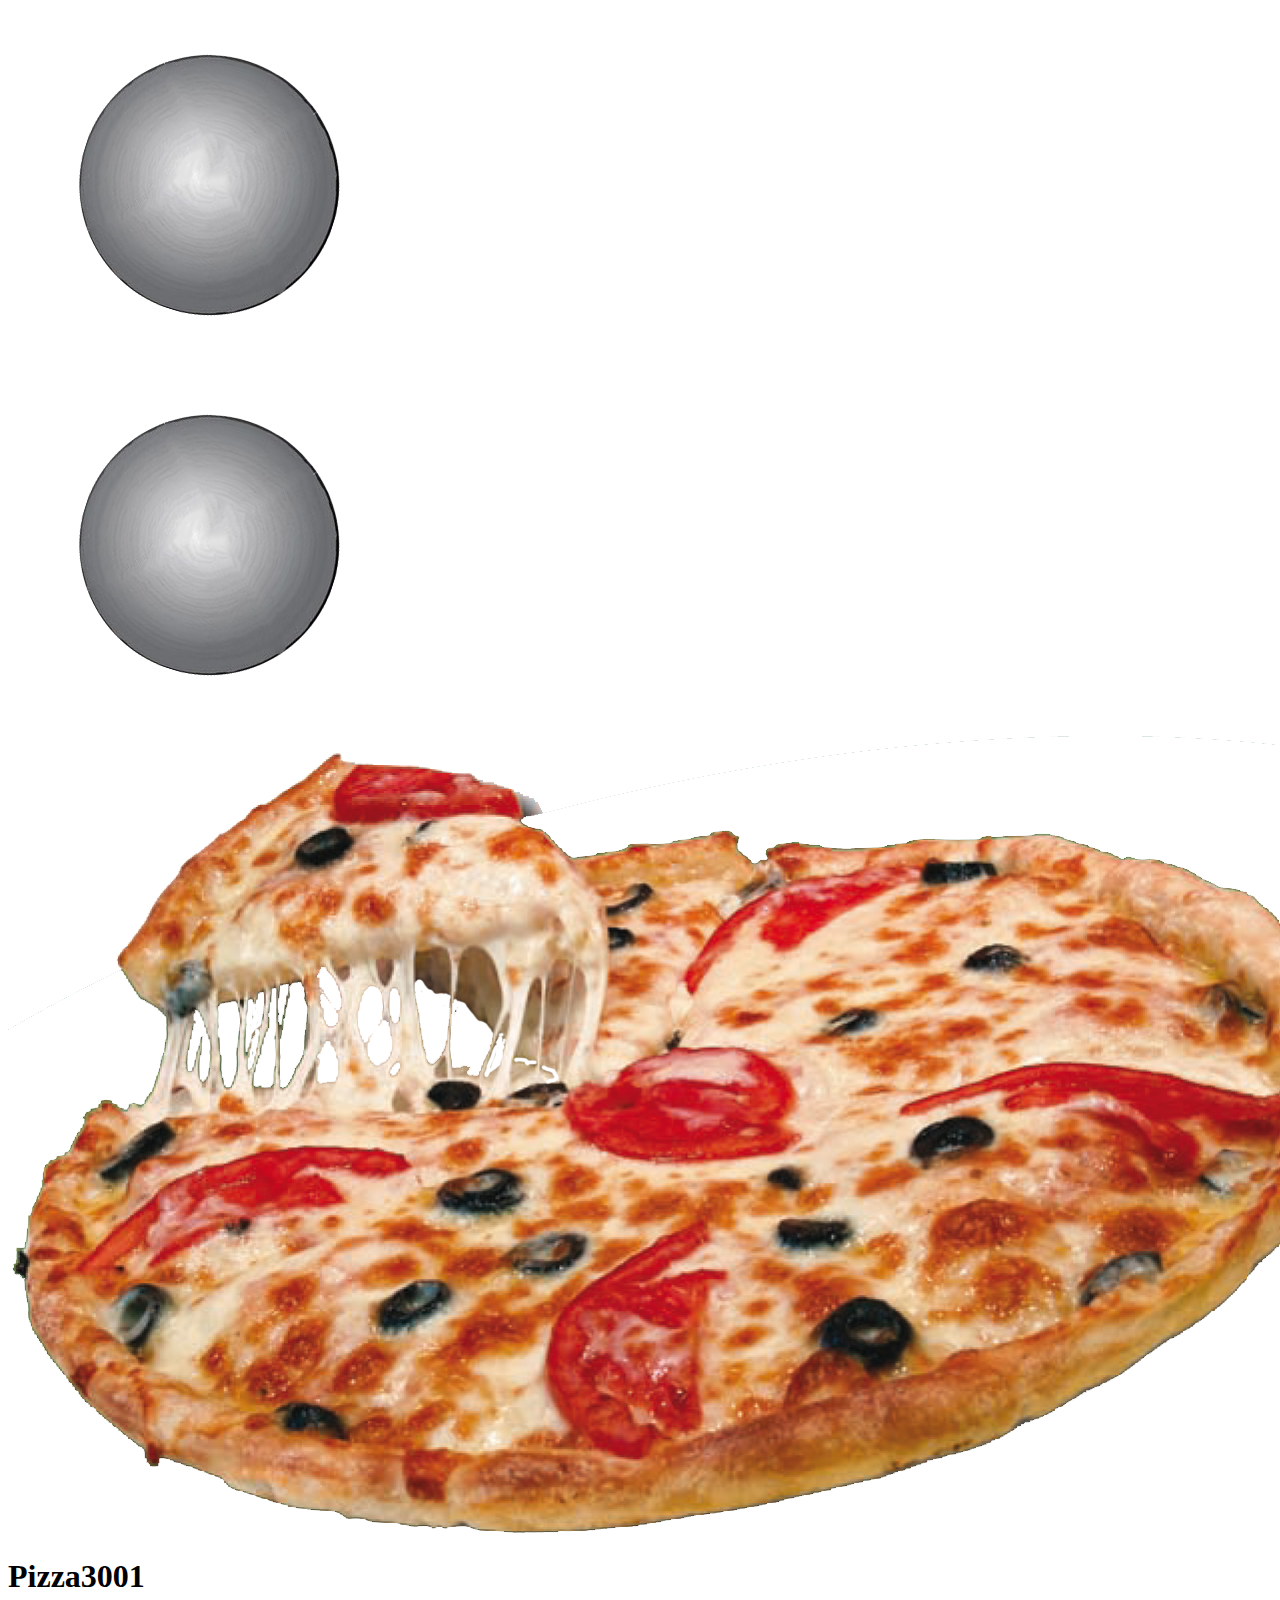
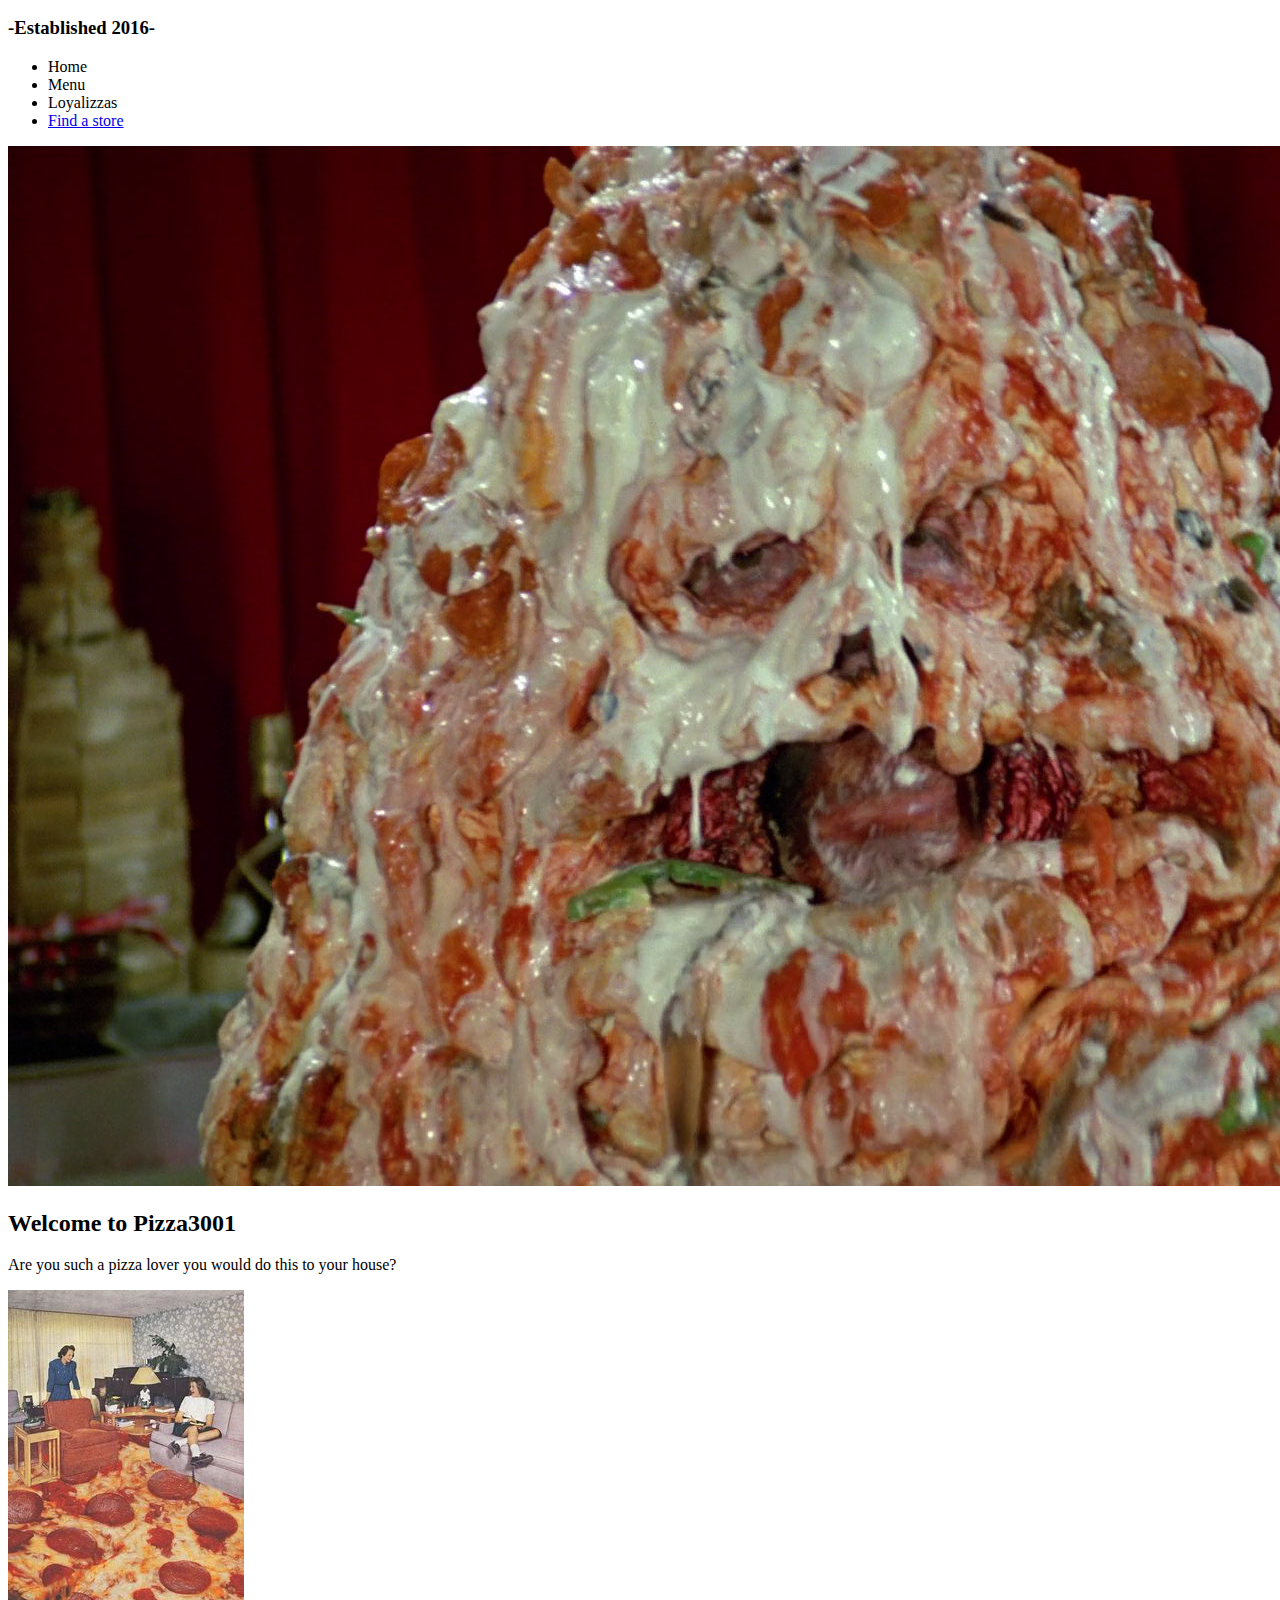
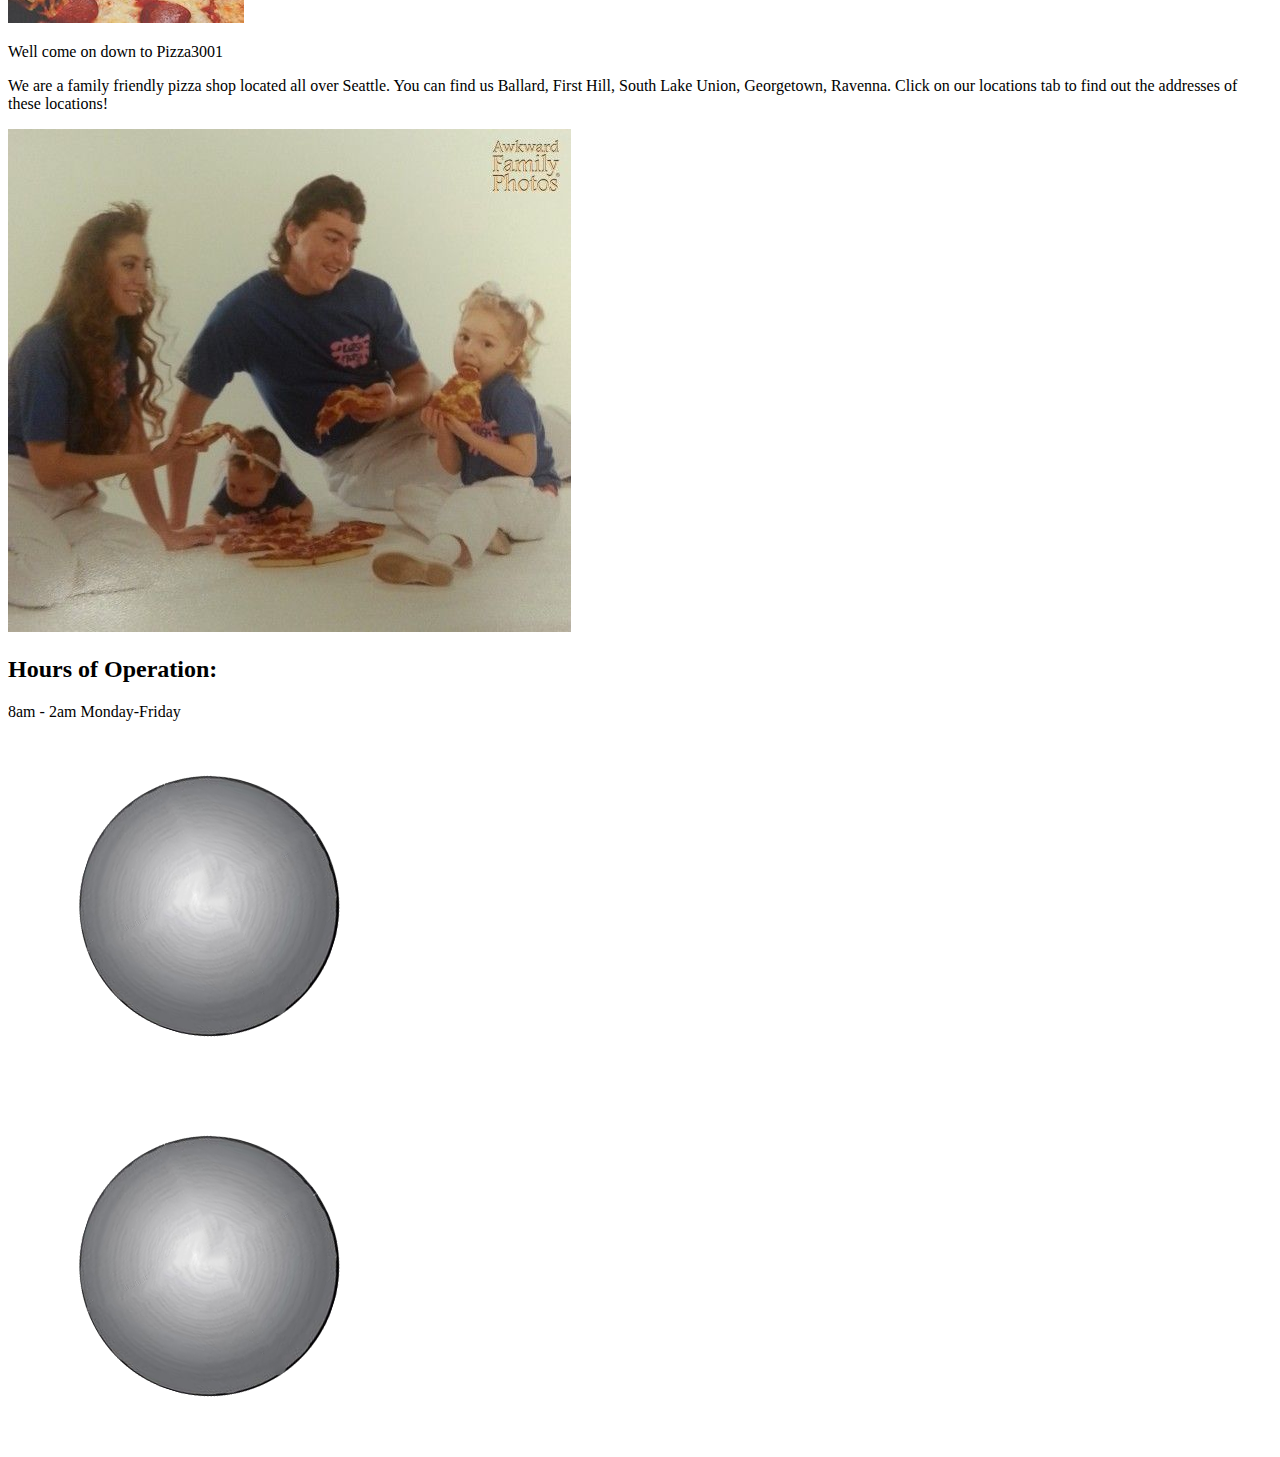
==== commit cd864107: "playing catchup" ====
--- a/index.html
+++ b/index.html
@@ -55,6 +55,14 @@
         8am - 2am Monday-Friday
       </p>
     </div>
+    <div class="rivetbottom">
+      <p class="rivet3">
+        <img src="img/rivet.png" alt="rivet">
+      </p>
+      <p class="rivet4">
+        <img src="img/rivet.png" alt="rivet">
+      </p>
+    </div>
   </div>
   </body>
 </html>
--- a/style.css
+++ b/style.css
@@ -36,8 +36,26 @@
 
 .rivet2 img{
   position: relative;
-  top: -5px;
-  right: 5px;
+  top: -65px;
+  left: 450px;
+  margin: 0px;
+  width: 5%;
+  height: 5%;
+}
+
+.rivet3 img{
+  width: 5%;
+  height: 5%;
+  position: relative;
+  top: 90px;
+  display: flex;
+  justify-content: flex-end;
+}
+
+.rivet4 img{
+  position: relative;
+  top: 25px;
+  left: 450px;
   margin: 0px;
   width: 5%;
   height: 5%;
